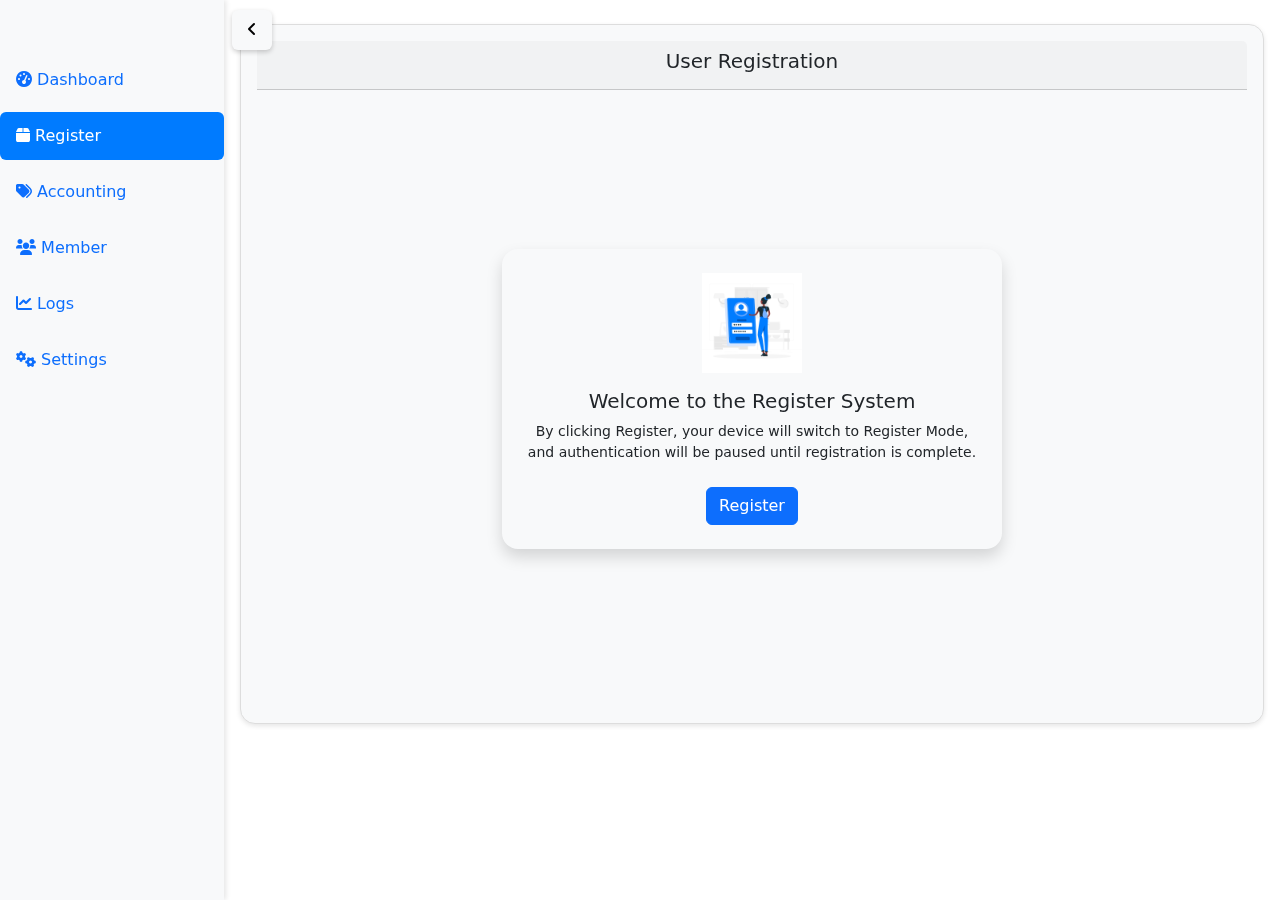
==== register.html @ a429773f "update" ====
<!doctype html>
<html lang="en">
  <head>
    <!-- Required meta tags -->
    <meta charset="utf-8">
    <meta name="viewport" content="width=device-width, initial-scale=1">

    <!-- Bootstrap CSS -->
    <link href="https://cdn.jsdelivr.net/npm/bootstrap@5.3.3/dist/css/bootstrap.min.css" rel="stylesheet" integrity="sha384-QWTKZyjpPEjISv5WaRU9OFeRpok6YctnYmDr5pNlyT2bRjXh0JMhjY6hW+ALEwIH" crossorigin="anonymous">
    <!-- Font Awesome for Icons -->
    <link rel="stylesheet" href="https://cdnjs.cloudflare.com/ajax/libs/font-awesome/6.0.0/css/all.min.css">
    <link rel="stylesheet" href="Assets/css/style.css">
    <link rel="stylesheet" href="https://fonts.googleapis.com/css2?family=Material+Symbols+Outlined"/>
    <link rel="stylesheet" href="https://cdn.datatables.net/2.2.1/css/dataTables.dataTables.css" />
    


    <title>Access Control</title>
    <style>
      .material-symbols-outlined {
        font-variation-settings:
        'FILL' 0,
        'wght' 400,
        'GRAD' 0,
        'opsz' 24
      }
        .icon {
          display: flex;
          justify-content: center; /* Centers horizontally */
          height: 10vh; /* Full viewport height */
        }

        .material-symbols-outlined {
          font-size: 60px; /* Make the icon large */
          color: rgb(12, 96, 250);
        }
        @keyframes blink {
          0% { color: rgba(0, 0, 0, 0.5); } /* Visible */
          50% { color: transparent; }       /* Hidden */
          100% { color: rgba(0, 0, 0, 0.5); } /* Visible */
        }

        #cardId::placeholder {
          animation: blink 1s infinite;
        }
        #registrationForm {animation: fadeIn 5s;}
        @keyframes fadeIn {
          0% { opacity: 0;}
          100% { opacity: 1;}
        }
        
    </style>
  </head>
  <body>
    <!-- Sidebar -->
    <nav class="sidebar" id="sidebar">
      <ul class="nav flex-column">
        <li class="nav-item">
          <a class="nav-link" href="index.html">
            <i class="fas fa-tachometer-alt"></i> Dashboard
          </a>
        </li>
        <li class="nav-item">
          <a class="nav-link active" href="register.html">
            <i class="fas fa-box"></i> Register
          </a>
        </li>
        <li class="nav-item">
          <a class="nav-link" href="#">
            <i class="fas fa-tags"></i> Accounting
          </a>
        </li>
        <li class="nav-item">
          <a class="nav-link" href="#">
            <i class="fas fa-users"></i> Member
          </a>
        </li>
        <li class="nav-item">
          <a class="nav-link" href="#">
            <i class="fas fa-chart-line"></i> Logs
          </a>
        </li>
        <li class="nav-item">
          <a class="nav-link" href="#">
            <i class="fas fa-cogs"></i> Settings
          </a>
        </li>
      </ul>
    </nav>

    <!-- Hide/Unhide Sidebar Button -->
    <button class="hide-sidebar-btn" id="toggleSidebarBtn">
      <i class="fas fa-angle-left"></i>
    </button>

    <!-- Main Content -->
   <!-- <div class="header-image">
      <img class="img-fluid max-width: 100%; header-image" src="" alt="">
   </div> -->
   <div class="main-content" id="mainContent">
    <!-- <h2 class="text-end">Access Control System</h2> -->
    <!-- Card for Multi-Step Form -->
     <!-- <img class="img-fluid  img-size" src="/Assets/Images/dark-blue-stamped-background-with-white-diy-block-prints.jpg" alt=""> -->
   <div class="card col-12 mx-auto mt-2" style="height: 700px;">
    <div class="card-header text-center">
        <h5>User Registration</h5>
    </div>
    <div class="card-body d-flex justify-content-center align-items-center position-relative">
        <!-- Welcome Message Overlay -->
        <div id="welcomeMessage" class="position-absolute text-center p-4 bg-light shadow rounded-4" 
             style="width: 80%; max-width: 500px; padding: 20px;">
            <img class="img-fluid mb-3" src="/Assets/Images/3071357.jpg" alt="" style="width: 100px; height: 100px;">
            <h5>Welcome to the Register System</h5>
            <p class="small">
                By clicking Register, your device will switch to Register Mode, 
                and authentication will be paused until registration is complete.
            </p>
            <button id="startRegistration" class="btn btn-primary mt-2">Register</button>
        </div>

        <!-- Glassmorphic Form (Initially Hidden) -->
        <div id="registrationFormContainer" class="form-container col-10 col-sm-12 col-md-6 col-lg-4 p-4 rounded-4 d-none">
            <form id="registrationForm">
                <!-- Step 1: Personal Information -->
                <div class="step step-1 d-none">
                    <h6 class="text-center mb-4">Step 1: Personal Information</h6>
                    <div class="mb-3">
                        <label for="firstName" class="form-label">First Name</label>
                        <input type="text" class="form-control" id="firstName" placeholder="Enter your first name" required>
                    </div>
                    <div class="mb-3">
                        <label for="secondName" class="form-label">Second Name</label>
                        <input type="text" class="form-control" id="secondName" placeholder="Enter your second name" required>
                    </div>
                    <div class="mb-3">
                        <label for="lastName" class="form-label">Last Name</label>
                        <input type="text" class="form-control" id="lastName" placeholder="Enter your last name" required>
                    </div>
                    <button type="button" class="btn btn-primary w-100 next-btn">Next</button>
                </div>

                <!-- Step 2: Contact Information -->
                <div class="step step-2 d-none">
                    <h6 class="text-center mb-4">Step 2: Contact Information</h6>
                    <div class="mb-3">
                        <label for="age" class="form-label">Age</label>
                        <input type="number" class="form-control" id="age" placeholder="Enter your age" min="1" required>
                    </div>
                    <div class="mb-3">
                        <label for="phone" class="form-label">Phone</label>
                        <input type="text" class="form-control" id="phone" placeholder="eg 07xxxxxxx" required>
                    </div>
                    <div class="mb-3">
                        <label for="email" class="form-label">Email</label>
                        <input type="email" class="form-control" id="email" placeholder="Enter your email address" required>
                    </div>
                    <div class="d-flex justify-content-between">
                        <button type="button" class="btn btn-secondary w-50 prev-btn mt-2 mx-2">Previous</button>
                        <button type="button" class="btn btn-primary w-50 next-btn mt-2">Next</button>
                    </div>
                </div>

                <!-- Step 3: Position and Card -->
                <div class="step step-3 d-none">
                    <h6 class="text-center mb-4">Step 3: Position and Card ID</h6>
                    <div class="mb-3">
                        <label for="position" class="form-label">Position</label>
                        <input type="text" class="form-control" id="position" placeholder="Enter your position (e.g., Manager)" required>
                    </div>
                    <button class="btn btn-primary my-3" id="scan">Scan Card</button>
                    <div class="mb-3 ms-3 d-none" id="thecard">
                        <label for="cardId" class="form-label">Card ID</label>
                        <input type="text" class="form-control" id="cardId" placeholder="Scan your card to capture ID" readonly>
                    </div>
                    <div class="img-card d-none" id="scan-animation">
                        <video class="img-fluid" style="height:200px; width: 100%;" 
                            src="/Assets/Images/tap-to-pay.mp4" 
                            autoplay 
                            muted 
                            loop 
                            playsinline>
                        </video>
                    </div>
                    <div class="d-flex justify-content-between">
                        <button type="button" class="btn btn-secondary w-50 prev-btn mt-2 mx-2">Previous</button>
                        <button type="button" class="btn btn-primary w-50 next-btn mt-2">Submit</button>
                    </div>
                </div>
            </form>
        </div>
    </div>
</div>

</div>

    <!-- JavaScript -->
     <script>
      const scan = document.getElementById('scan');
      const scan_animation = document.getElementById('scan-animation');
      const thecard = document.getElementById('thecard');
      scan.addEventListener('click',  function(){
        thecard.classList.remove('d-none');
        scan_animation.classList.remove('d-none');
      });

     </script>
    <script src="Assets/js/main.js"></script>
    <script src="https://cdn.datatables.net/2.2.1/js/dataTables.js"></script>
    <!-- Bootstrap JS -->
    <script src="https://cdn.jsdelivr.net/npm/bootstrap@5.3.3/dist/js/bootstrap.bundle.min.js" integrity="sha384-YvpcrYf0tY3lHB60NNkmXc5s9fDVZLESaAA55NDzOxhy9GkcIdslK1eN7N6jIeHz" crossorigin="anonymous"></script>
    <script>
      var DataTable = require( 'datatables.net' );
        require( 'datatables.net-responsive' );
        
        let table = new DataTable('#myTable', {
            responsive: true
        });
    </script>
  </body>
</html>
---- Assets/css/style.css ----
/* Sidebar styling */
      .sidebar {
        position: fixed;
        top: 0;
        bottom: 0;
        left: 0;
        width: 14rem;
        padding-top: 56px;
        background-color: #f8f9fa;
        overflow-y: auto;
        box-shadow: 2px 0 5px rgba(0, 0, 0, 0.1);
        transition: transform 0.3s ease;
      }
      .sidebar-hidden {
        transform: translateX(-100%);
      }
      .sidebar .nav-link {
        padding: 0.75rem 1rem;
        margin-bottom: 0.5rem;
        border-radius: 0.375rem;
        transition: background-color 0.3s ease, color 0.3s ease;
      }
      .sidebar .nav-link:hover {
        background-color: #e9ecef;
        color: #212529;
      }
      .sidebar .nav-link.active {
        background-color: #007bff;
        color: #fff;
      }

      /* Main content styling */
      .main-content {
        margin-left: 14rem;
        transition: margin-left 0.3s ease;
        padding: 1rem;
      }
      .main-content-full {
        margin-left: 0;
      }

      /* Section styling */
      .card {
        background-color: #f8f9fa;
        border: 1px solid #ddd;
        border-radius: 0.375rem;
        box-shadow: 0 2px 5px rgba(0, 0, 0, 0.1);
        padding: 1rem;
        margin-bottom: 1rem;
      }

      /* Hide/Unhide Sidebar Button */
      .hide-sidebar-btn {
        position: fixed;
        top: 10px;
        left: 14.5rem;
        z-index: 1050;
        background-color: #f8f9fa;
        border: none;
        border-radius: 0.375rem;
        padding: 0.5rem 1rem;
        box-shadow: 0 2px 5px rgba(0, 0, 0, 0.2);
        transition: left 0.3s ease;
      }
      .hide-sidebar-btn.hidden {
        left: 0.5rem;
      }
      .header-image{
        width: 100%;
        height: 200px;
      }

       .form-container {
        background: rgba(255, 255, 255, 0.15);
        backdrop-filter: blur(10px);
        box-shadow: 0 8px 32px rgba(31, 38, 135, 0.37);
        border: 1px solid rgba(255, 255, 255, 0.18);
    }

    .card {
        border-radius: 15px;
        overflow: hidden;
    }

    .form-container h6 {
        color: #333;
        font-weight: bold;
    }

    .form-container .form-label {
        font-weight: 500;
    }
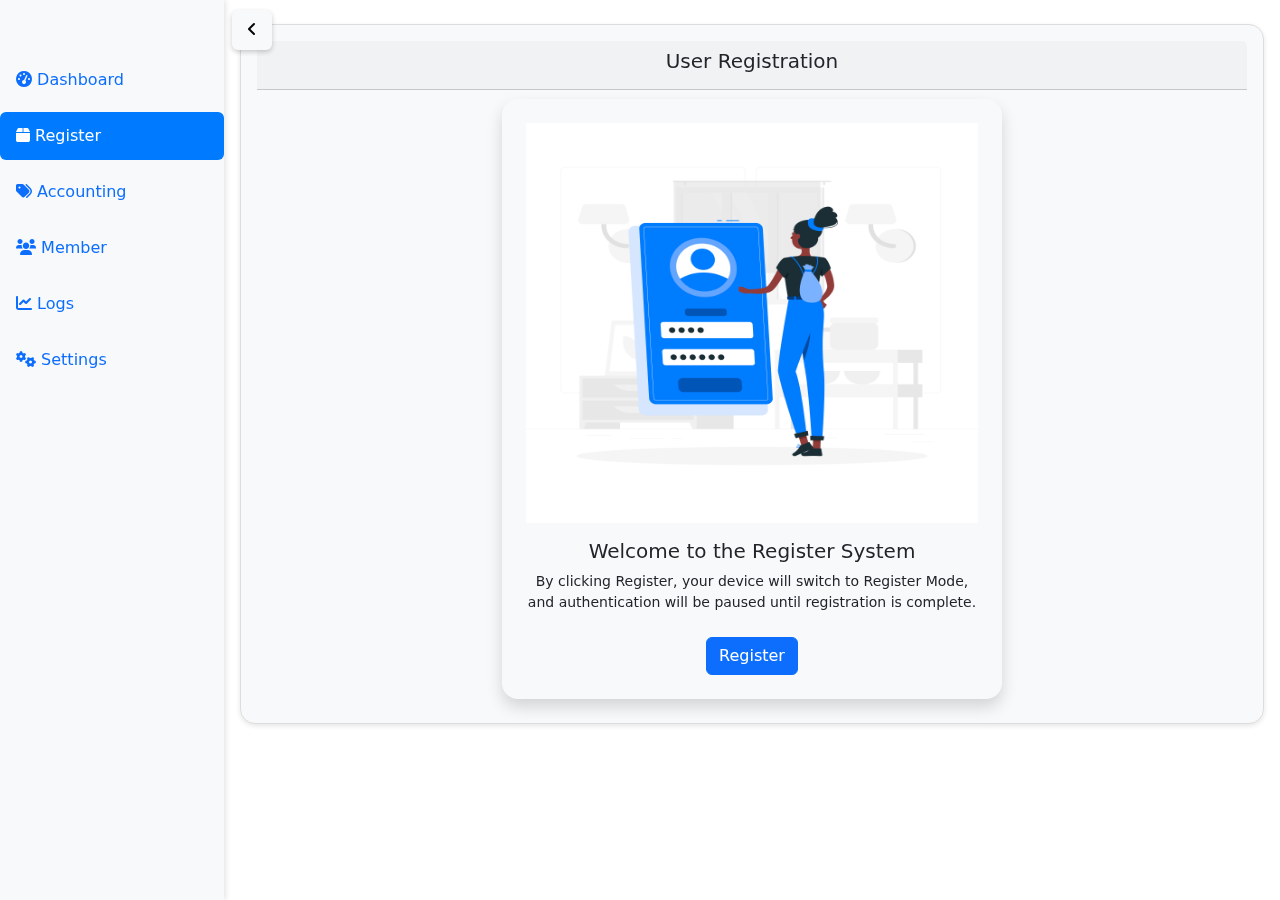
==== commit 8df6cd8c: "update" ====
--- a/register.html
+++ b/register.html
@@ -109,7 +109,7 @@
         <!-- Welcome Message Overlay -->
         <div id="welcomeMessage" class="position-absolute text-center p-4 bg-light shadow rounded-4" 
              style="width: 80%; max-width: 500px; padding: 20px;">
-            <img class="img-fluid mb-3" src="/Assets/Images/3071357.jpg" alt="" style="width: 100px; height: 100px;">
+            <img class="img-fluid mb-3" src="/Assets/Images/3071357.jpg" alt="" style="width: 100%; height:400px;">
             <h5>Welcome to the Register System</h5>
             <p class="small">
                 By clicking Register, your device will switch to Register Mode, 
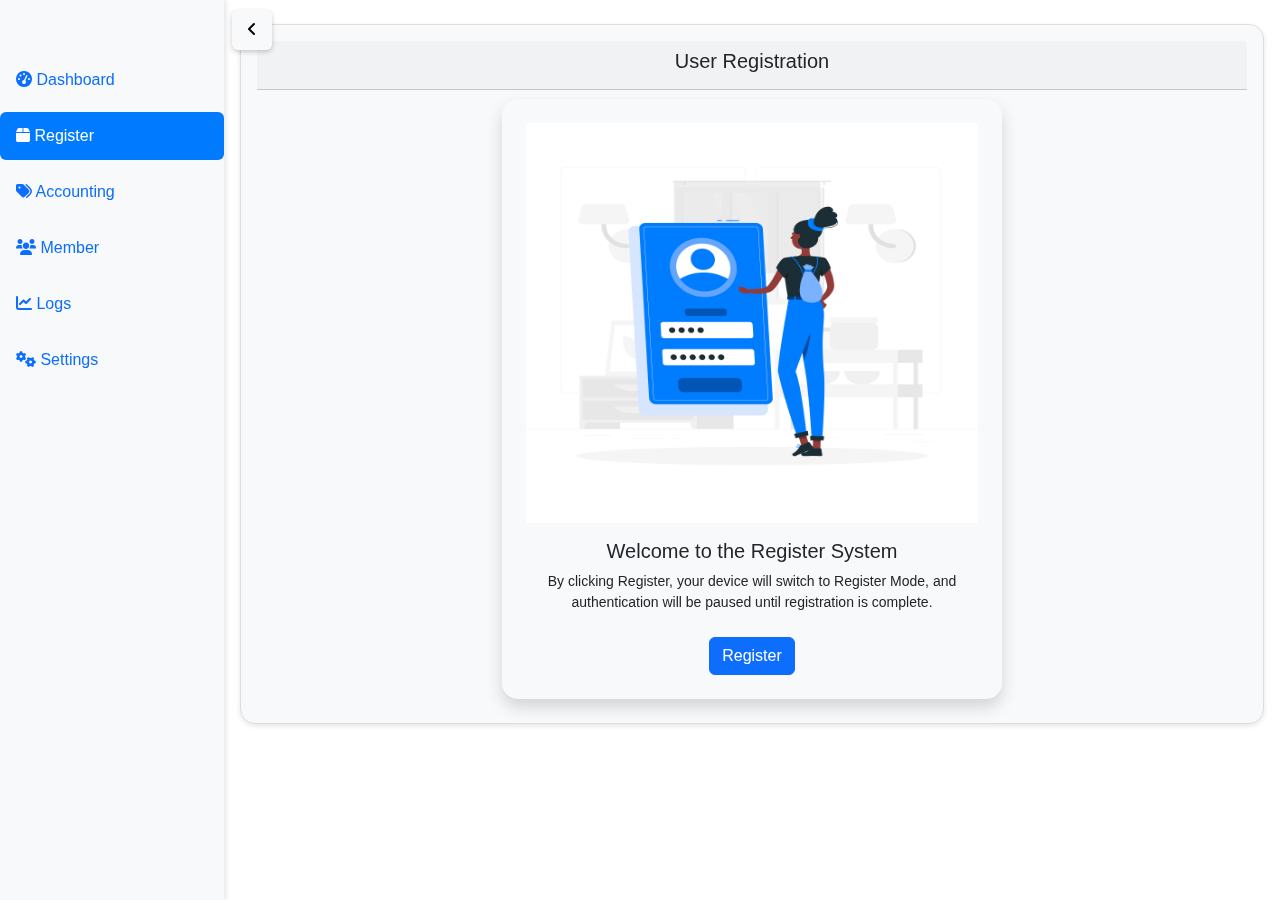
==== commit a15c3c2a: "update'" ====
--- a/register.html
+++ b/register.html
@@ -17,6 +17,23 @@
 
     <title>Access Control</title>
     <style>
+      body {
+            font-family: 'Poppins', sans-serif;
+        }
+
+        /* Style the welcome message */
+      #welcomeMessage {
+          width: 80%;
+          max-width: 500px;
+          padding: 20px;
+          background: rgba(255, 255, 255, 0.9);
+          box-shadow: 0 10px 30px rgba(0, 0, 0, 0.2);
+          border-radius: 10px;
+          animation: popUp 0.6s ease-out;
+        }
+        .step{
+          animation: popUp 0.6s ease-out;
+        }
       .material-symbols-outlined {
         font-variation-settings:
         'FILL' 0,
@@ -43,12 +60,12 @@
         #cardId::placeholder {
           animation: blink 1s infinite;
         }
-        #registrationForm {animation: fadeIn 5s;}
-        @keyframes fadeIn {
-          0% { opacity: 0;}
-          100% { opacity: 1;}
-        }
-        
+
+             /* Pop-up animation for the welcome message */
+        @keyframes popUp {
+            0% { transform: scale(0.5); opacity: 0; }
+            100% { transform: scale(1); opacity: 1; }
+        }      
     </style>
   </head>
   <body>
--- a/Assets/css/style.css
+++ b/Assets/css/style.css
@@ -1,5 +1,5 @@
   /* Sidebar styling */
-      .sidebar {
+  .sidebar {
         position: fixed;
         top: 0;
         bottom: 0;
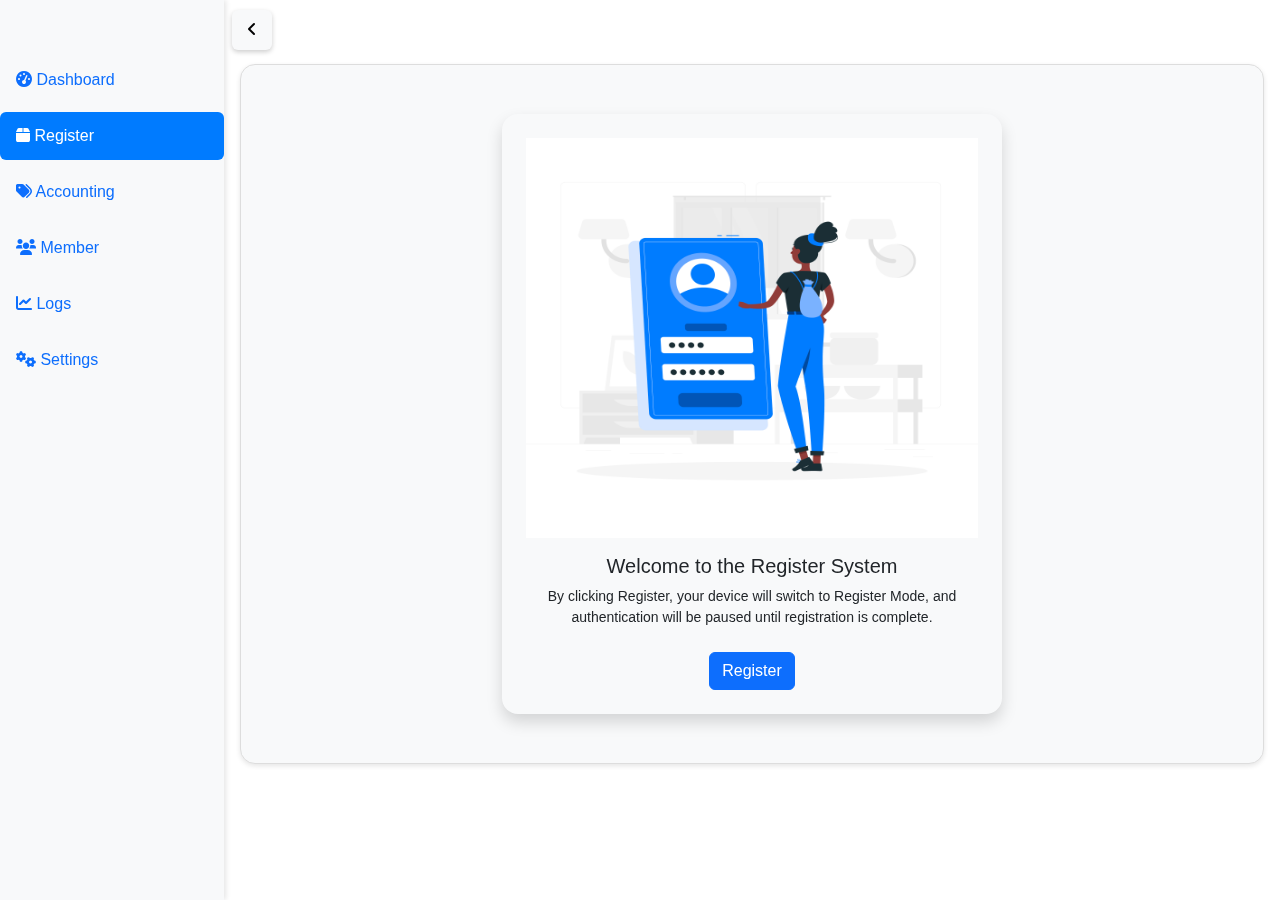
==== commit 3c878bab: "update" ====
--- a/register.html
+++ b/register.html
@@ -118,10 +118,10 @@
     <!-- <h2 class="text-end">Access Control System</h2> -->
     <!-- Card for Multi-Step Form -->
      <!-- <img class="img-fluid  img-size" src="/Assets/Images/dark-blue-stamped-background-with-white-diy-block-prints.jpg" alt=""> -->
-   <div class="card col-12 mx-auto mt-2" style="height: 700px;">
-    <div class="card-header text-center">
+   <div class="card col-12 mx-auto mt-5" style="height: 700px;">
+    <!-- <div class="card-header text-center">
         <h5>User Registration</h5>
-    </div>
+    </div> -->
     <div class="card-body d-flex justify-content-center align-items-center position-relative">
         <!-- Welcome Message Overlay -->
         <div id="welcomeMessage" class="position-absolute text-center p-4 bg-light shadow rounded-4" 
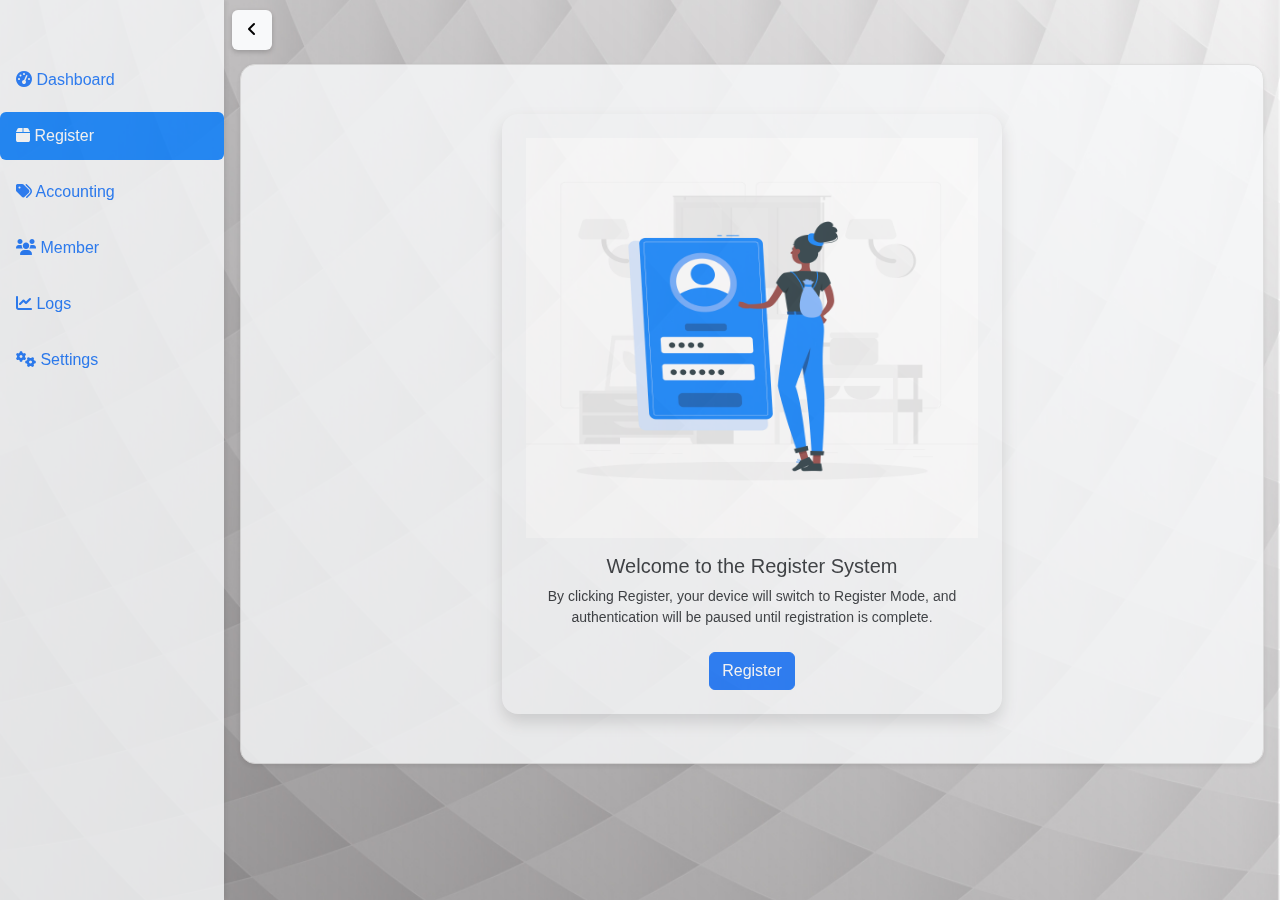
==== commit dff40d9c: "update" ====
--- a/register.html
+++ b/register.html
@@ -17,10 +17,6 @@
 
     <title>Access Control</title>
     <style>
-      body {
-            font-family: 'Poppins', sans-serif;
-        }
-
         /* Style the welcome message */
       #welcomeMessage {
           width: 80%;
@@ -118,7 +114,7 @@
     <!-- <h2 class="text-end">Access Control System</h2> -->
     <!-- Card for Multi-Step Form -->
      <!-- <img class="img-fluid  img-size" src="/Assets/Images/dark-blue-stamped-background-with-white-diy-block-prints.jpg" alt=""> -->
-   <div class="card col-12 mx-auto mt-5" style="height: 700px;">
+   <div class="card col-12 mx-auto mt-5" style="height: 700px;opacity: 0.8">
     <!-- <div class="card-header text-center">
         <h5>User Registration</h5>
     </div> -->
--- a/Assets/css/style.css
+++ b/Assets/css/style.css
@@ -1,4 +1,13 @@
   /* Sidebar styling */
+   @import url("https://cdn.datatables.net/2.2.1/css/dataTables.dataTables.css");
+  body {
+            font-family: 'Poppins', sans-serif;
+            background-image: url('/Assets/Images/73.jpg');
+            background-size: cover;
+            background-position: center;
+            background-repeat: no-repeat;
+         }
+       
   .sidebar {
         position: fixed;
         top: 0;
@@ -10,6 +19,7 @@
         overflow-y: auto;
         box-shadow: 2px 0 5px rgba(0, 0, 0, 0.1);
         transition: transform 0.3s ease;
+        opacity: 0.8;
       }
       .sidebar-hidden {
         transform: translateX(-100%);
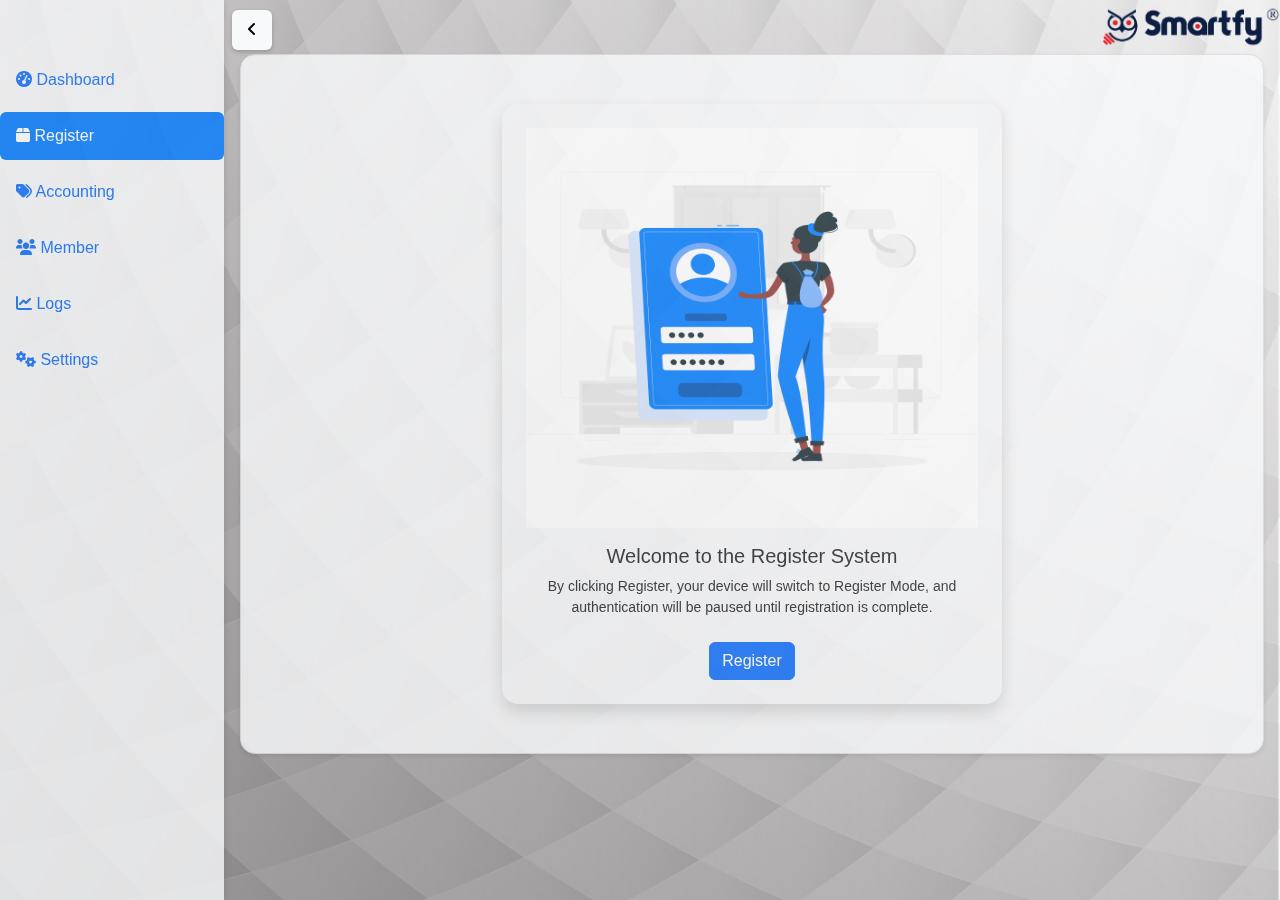
==== commit 26b68f9b: "good morning code" ====
--- a/register.html
+++ b/register.html
@@ -110,11 +110,14 @@
    <!-- <div class="header-image">
       <img class="img-fluid max-width: 100%; header-image" src="" alt="">
    </div> -->
+   <div class="logo">
+        <img class="img-fluid" src="/Assets/Images/smartfy png@300x.png" alt="">
+      </div>
    <div class="main-content" id="mainContent">
     <!-- <h2 class="text-end">Access Control System</h2> -->
     <!-- Card for Multi-Step Form -->
      <!-- <img class="img-fluid  img-size" src="/Assets/Images/dark-blue-stamped-background-with-white-diy-block-prints.jpg" alt=""> -->
-   <div class="card col-12 mx-auto mt-5" style="height: 700px;opacity: 0.8">
+   <div class="card col-12 mx-auto " style="height: 700px;opacity: 0.8">
     <!-- <div class="card-header text-center">
         <h5>User Registration</h5>
     </div> -->
--- a/Assets/css/style.css
+++ b/Assets/css/style.css
@@ -8,18 +8,23 @@
             background-repeat: no-repeat;
          }
        
-  .sidebar {
-        position: fixed;
-        top: 0;
-        bottom: 0;
-        left: 0;
-        width: 14rem;
-        padding-top: 56px;
-        background-color: #f8f9fa;
-        overflow-y: auto;
-        box-shadow: 2px 0 5px rgba(0, 0, 0, 0.1);
-        transition: transform 0.3s ease;
-        opacity: 0.8;
+    .logo{
+      height:auto;
+      width: 180px;
+      float: right;
+    }
+    .sidebar {
+          position: fixed;
+          top: 0;
+          bottom: 0;
+          left: 0;
+          width: 14rem;
+          padding-top: 56px;
+          background-color: #f8f9fa;
+          overflow-y: auto;
+          box-shadow: 2px 0 5px rgba(0, 0, 0, 0.1);
+          transition: transform 0.3s ease;
+          opacity: 0.8;
       }
       .sidebar-hidden {
         transform: translateX(-100%);
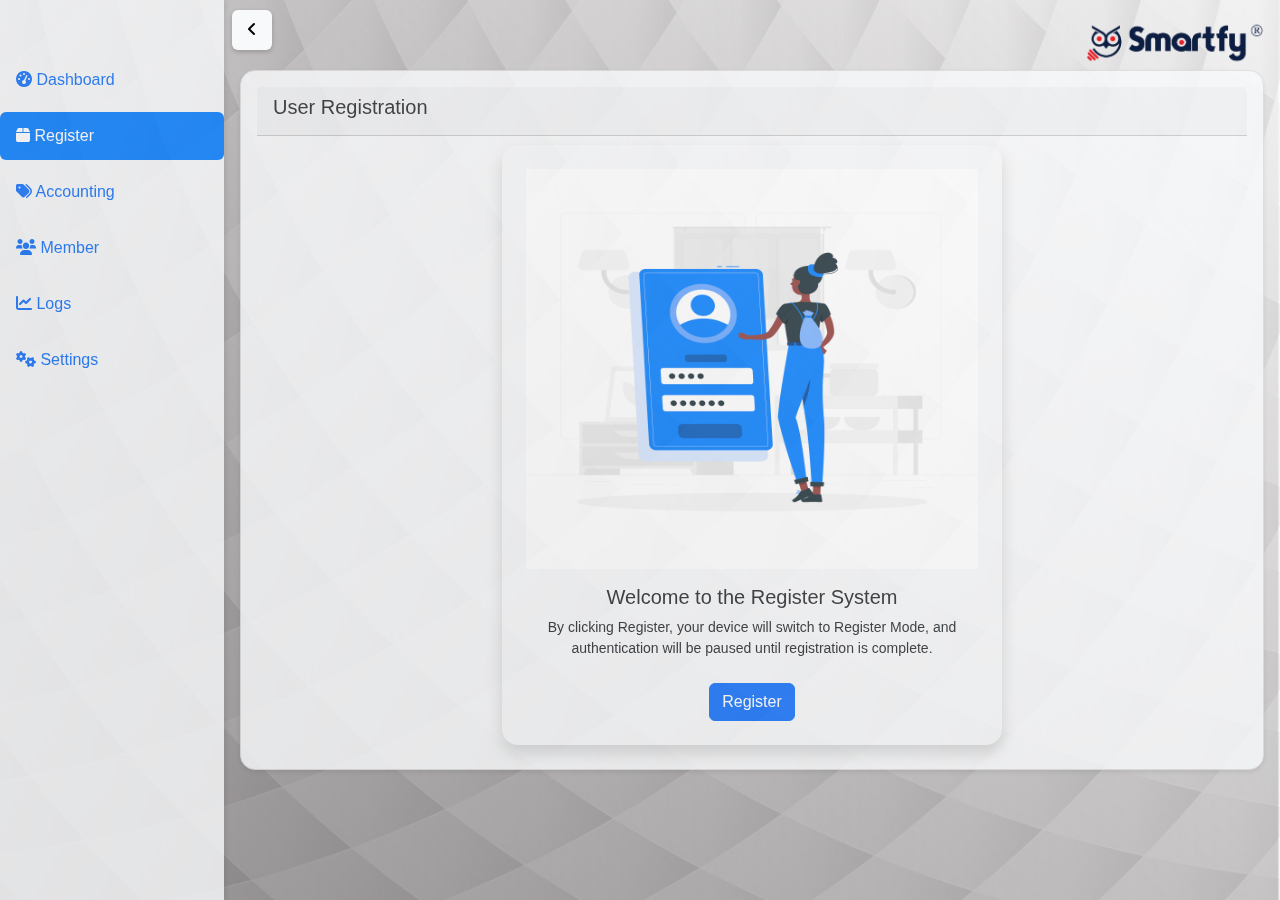
==== commit 0621e931: "update" ====
--- a/register.html
+++ b/register.html
@@ -110,17 +110,19 @@
    <!-- <div class="header-image">
       <img class="img-fluid max-width: 100%; header-image" src="" alt="">
    </div> -->
-   <div class="logo">
-        <img class="img-fluid" src="/Assets/Images/smartfy png@300x.png" alt="">
-      </div>
+     
    <div class="main-content" id="mainContent">
     <!-- <h2 class="text-end">Access Control System</h2> -->
     <!-- Card for Multi-Step Form -->
      <!-- <img class="img-fluid  img-size" src="/Assets/Images/dark-blue-stamped-background-with-white-diy-block-prints.jpg" alt=""> -->
+
+      <div class="logo">
+        <img class="img-fluid" src="/Assets/Images/smartfy png@300x.png" alt="">
+      </div>
    <div class="card col-12 mx-auto " style="height: 700px;opacity: 0.8">
-    <!-- <div class="card-header text-center">
+    <div class="card-header">
         <h5>User Registration</h5>
-    </div> -->
+    </div>
     <div class="card-body d-flex justify-content-center align-items-center position-relative">
         <!-- Welcome Message Overlay -->
         <div id="welcomeMessage" class="position-absolute text-center p-4 bg-light shadow rounded-4" 
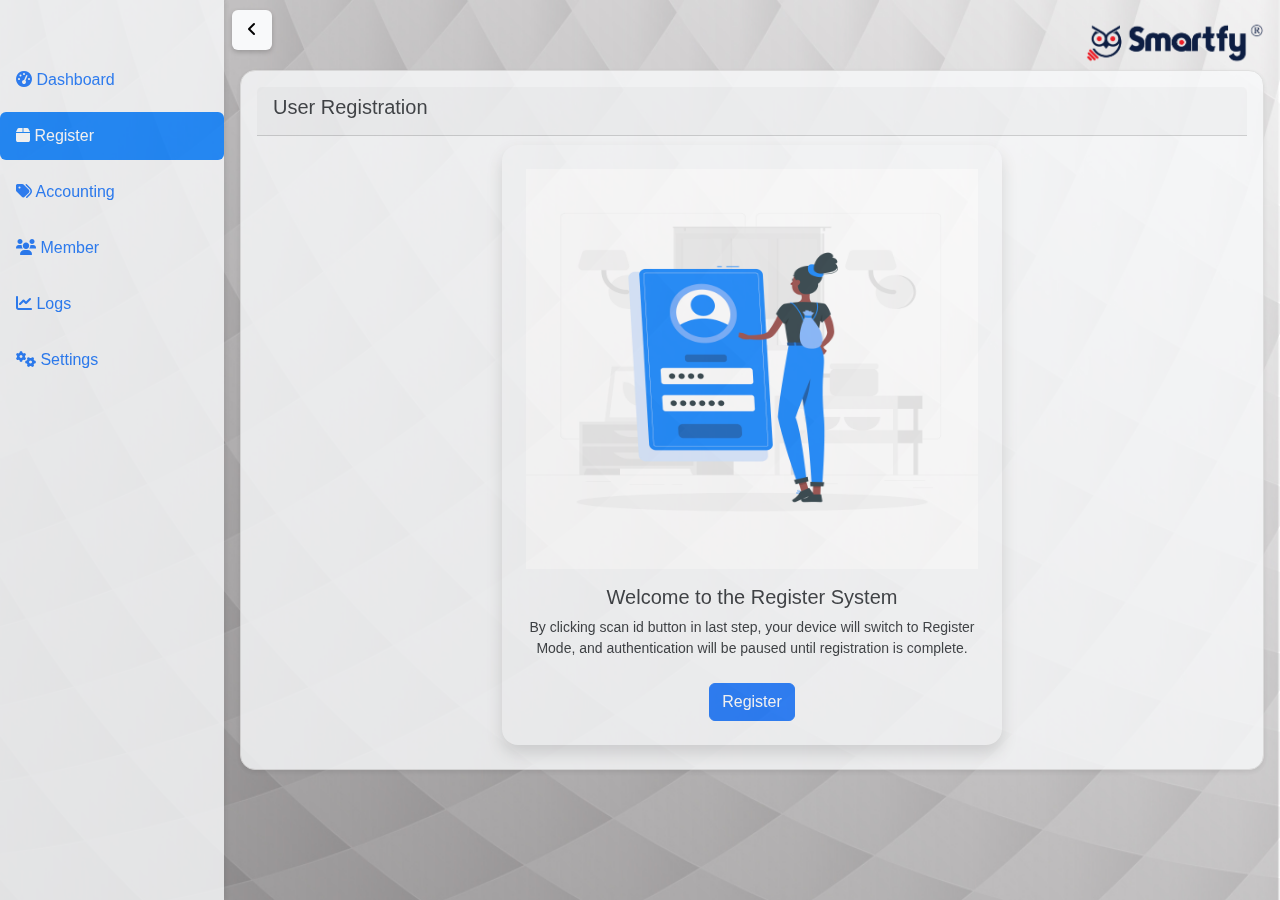
==== commit 48a26fc2: "update" ====
--- a/register.html
+++ b/register.html
@@ -105,17 +105,7 @@
     <button class="hide-sidebar-btn" id="toggleSidebarBtn">
       <i class="fas fa-angle-left"></i>
     </button>
-
-    <!-- Main Content -->
-   <!-- <div class="header-image">
-      <img class="img-fluid max-width: 100%; header-image" src="" alt="">
-   </div> -->
-     
    <div class="main-content" id="mainContent">
-    <!-- <h2 class="text-end">Access Control System</h2> -->
-    <!-- Card for Multi-Step Form -->
-     <!-- <img class="img-fluid  img-size" src="/Assets/Images/dark-blue-stamped-background-with-white-diy-block-prints.jpg" alt=""> -->
-
       <div class="logo">
         <img class="img-fluid" src="/Assets/Images/smartfy png@300x.png" alt="">
       </div>
@@ -130,7 +120,7 @@
             <img class="img-fluid mb-3" src="/Assets/Images/3071357.jpg" alt="" style="width: 100%; height:400px;">
             <h5>Welcome to the Register System</h5>
             <p class="small">
-                By clicking Register, your device will switch to Register Mode, 
+                By clicking scan id button in last step, your device will switch to Register Mode, 
                 and authentication will be paused until registration is complete.
             </p>
             <button id="startRegistration" class="btn btn-primary mt-2">Register</button>
